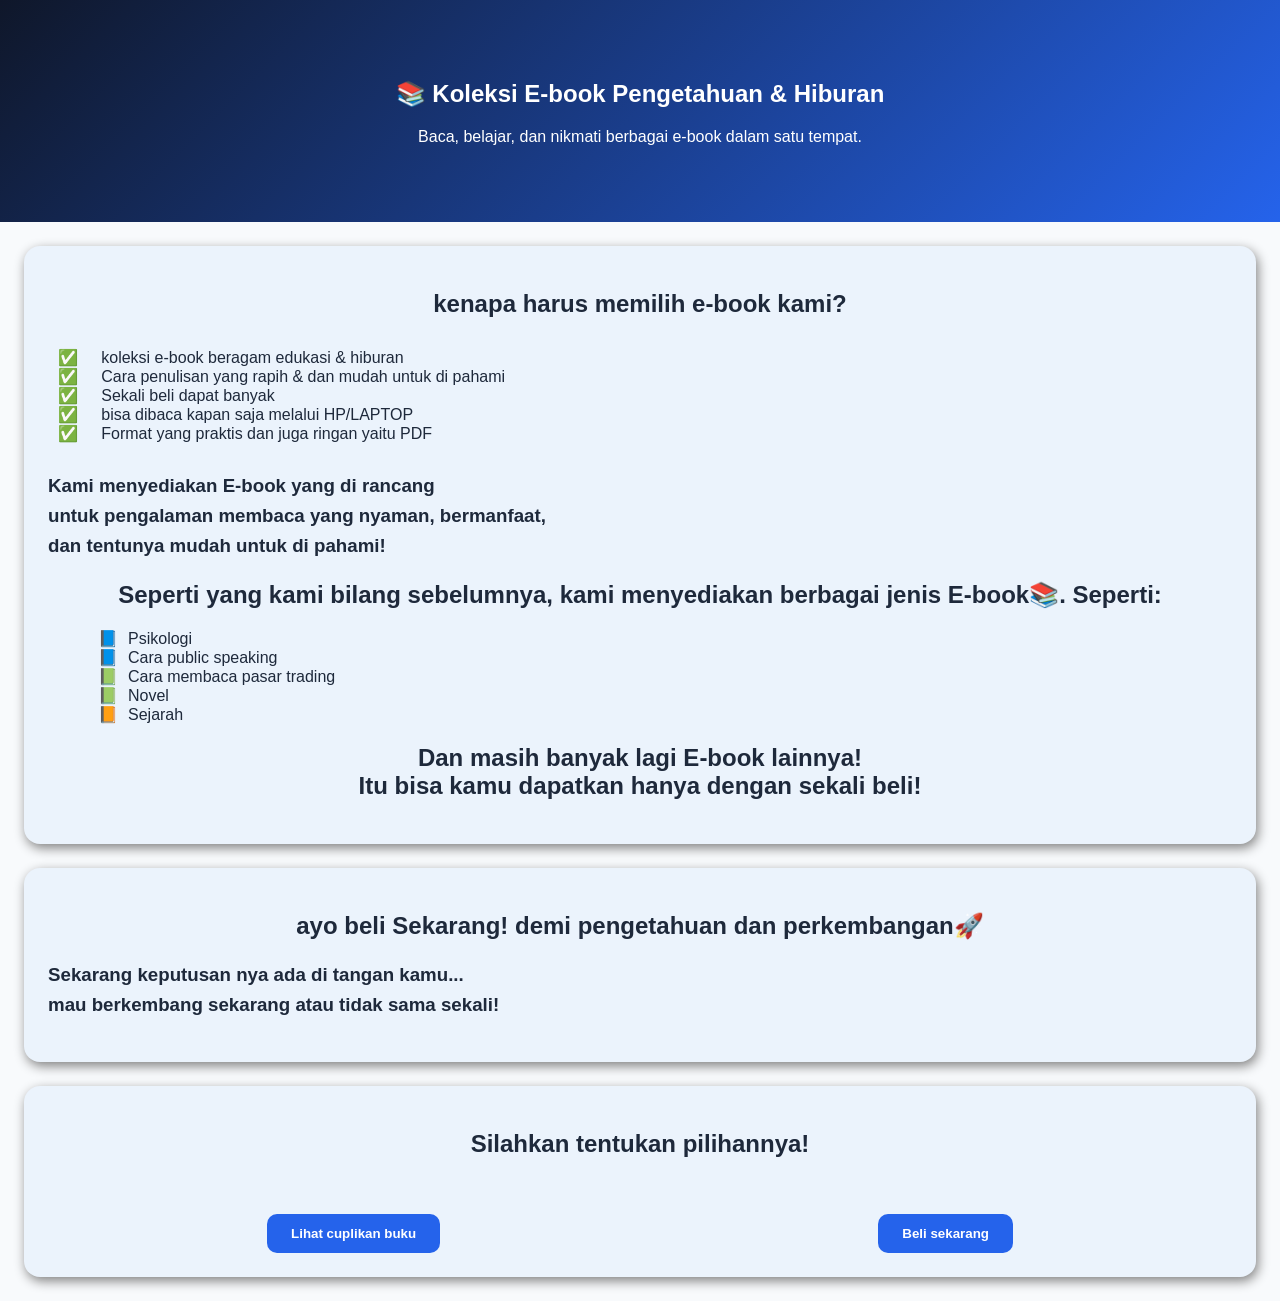
==== index.html @ d92e67c8 "Add files via upload" ====
<!DOCTYPE html>
<html lang="id">
<head>
  <meta charset="UTF-8">
  <meta name="viewport" content="width=device-width, initial-scale=1.0">
  <link rel="stylesheet" href="style2.css">

  <title>e-book ku.html</title>
</head>
<body>	

<body>

<section class="desain">
  <h1>📚 Koleksi E-book Pengetahuan & Hiburan</h1>
  <p>Baca, belajar, dan nikmati berbagai e-book dalam satu tempat.</p>
</section>

<div class="desain_kotak">
  <h2>kenapa harus memilih e-book kami?</h2>
  <ul class="centang">
    <li>koleksi e-book beragam edukasi & hiburan</li>
    <li>Cara penulisan yang rapih & dan mudah untuk di pahami</li>
    <li>Sekali beli dapat banyak</li>
    <li>bisa dibaca kapan saja melalui HP/LAPTOP</li>
    <li>Format yang praktis dan juga ringan yaitu PDF</li>
  </ul>
  
  
  
  <h3>Kami menyediakan E-book yang di rancang<br> untuk pengalaman membaca yang nyaman, bermanfaat,<br> dan tentunya mudah untuk di pahami!</h3>
  
  <h2>Seperti yang kami bilang sebelumnya, kami menyediakan berbagai jenis E-book📚. Seperti:</h2>
  <ul>
    <li class="buku_biru">Psikologi</li>
    <li class="buku_biru">Cara public speaking</li>
    <li class="buku_hijau">Cara membaca pasar trading</li>
    <li class="buku_hijau">Novel</li>
    <li class="buku_oren">Sejarah</li>
  </ul>
  <h2>Dan masih banyak lagi E-book lainnya!<br> Itu bisa kamu dapatkan hanya dengan sekali beli!</h2>
  
</div>


<div class="desain_kotak">
  <h2>ayo beli Sekarang! demi pengetahuan dan perkembangan🚀</h2>
  <h3>Sekarang keputusan nya ada di tangan kamu...<br> mau berkembang sekarang atau tidak sama sekali!</h3>
  
</div>

<div class="desain_kotak">
  <h2>Silahkan tentukan pilihannya!</h2><br><br>
  <div class="jarak">
    <a href="cuplikan_buku.html" target="_blank"><button class="tombol_jarak">Lihat cuplikan buku</button></a>
  <a href="beli.html"><button class="tombol_jarak">Beli sekarang</button></a>
  </div>
</div>

<script src="js/script.js" defer></script>
</body>
</body>
 <script src="js/script.js"></script>
</html>
---- style2.css ----
body {
  margin: 0;
  font-family: 'Segoe UI', Arial, sans-serif;
  background-color: #F8FAFC;
  color: #1E293B;
}

.desain {
  /* Gradasi biru modern yang lebih hidup dan cerah */
  background: linear-gradient(135deg, #0F172A, #2563EB); 
  color: white;
  text-align: center;
  padding: 60px 20px;
}

.desain_kotak {
  background:#EBF3FC; 
  border-radius: 16px; 
  padding: 24px;
  margin: 24px;
  box-shadow: 2px 4px 12px gray;
}

.tombol_jarak, .tombol_tengah {
  background-color: #2563EB;
  color: white;
  border: none;
  border-radius: 10px;
  padding: 12px 24px;
  font-weight: bold;
  cursor: pointer;
  transition: all 0.3s ease;
}

.tombol_jarak:hover, .tombol_tengah:hover {
  background-color: #1D4ED8;
  transform: translateY(-2px);
  box-shadow: 0 4px 12px rgba(37, 99, 235, 0.2);
}

.jarak {
  display: flex;
   justify-content: space-around;
}

.tengah {
  display: flex;
  justify-content: center;
}


h1, h2 {
  text-align: center;
}

h3 {
  text-align: left;
  line-height: 1.6;
}

img {
  display: block;
  width: 80%;
  max-width: 300px;
  height: auto;
  margin: 10px auto;
  border-radius: 8px;
}

.centang {
  list-style: none;
  padding: 10px;
}

.centang li::before {
  content: "✅";
  margin-right: 2%;
}

.buku_biru {
  list-style: none;
  margin-right: 2%px;
}

.buku_biru::before {
  content: "📘" ;
  padding: 10px;
}

.buku_hijau {
  list-style: none;
  margin-right: 2%;
}

.buku_hijau::before {
  content: "📗" ;
  padding: 10px;
}

.buku_oren {
  list-style: none;
  margin-right: 2%;
}

.buku_oren::before {
  content: "📙";
  padding: 10px;
}
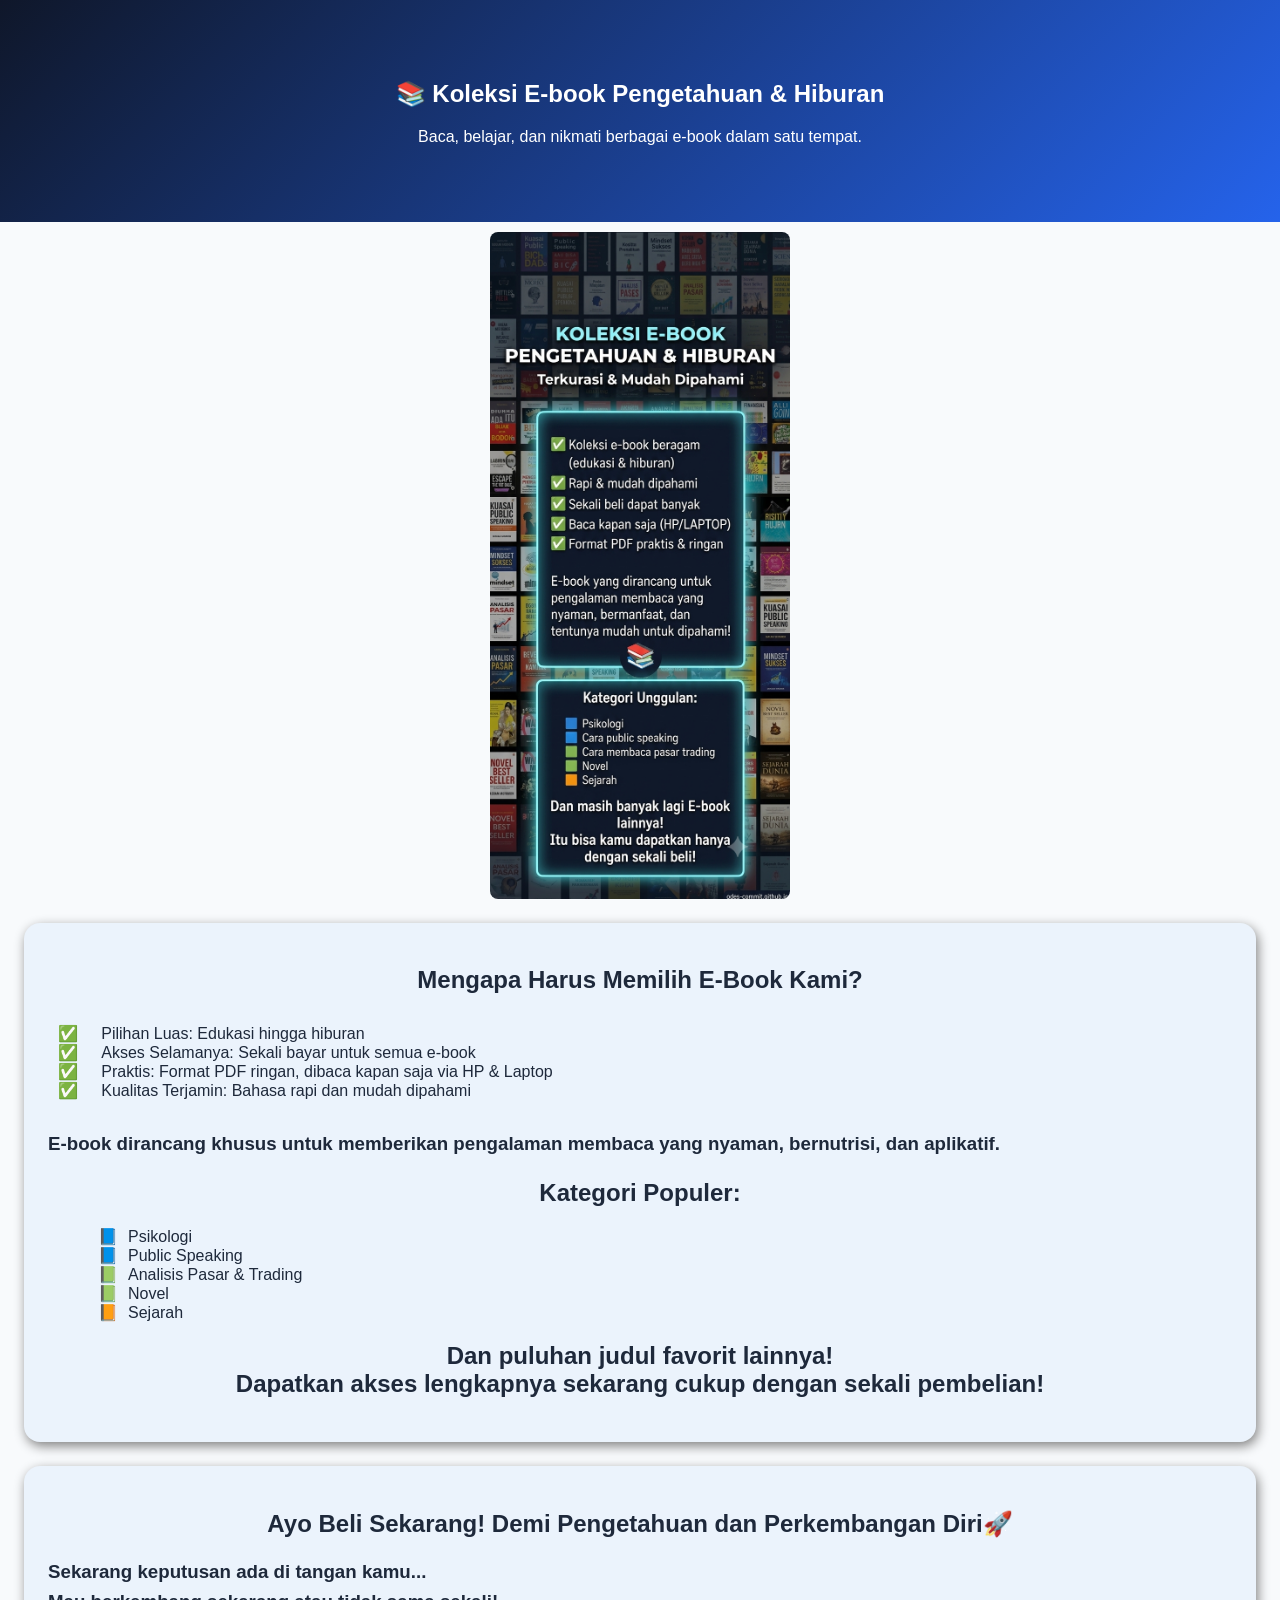
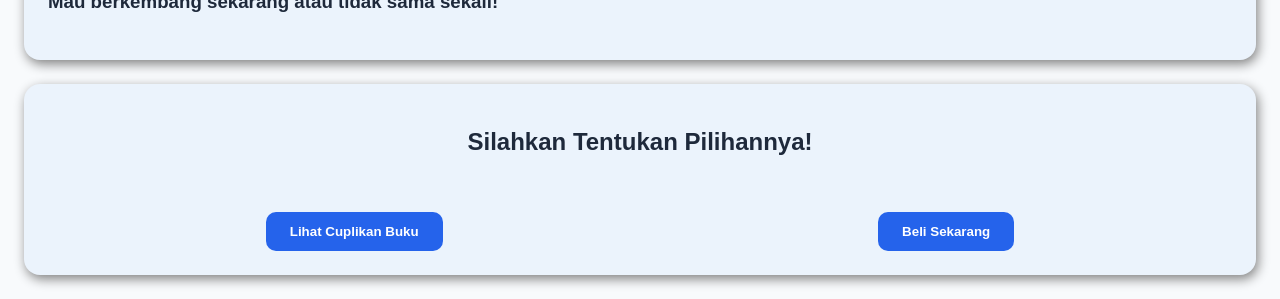
==== commit e1a450a4: "Revise text for clarity and consistency in index.html" ====
--- a/index.html
+++ b/index.html
@@ -5,60 +5,52 @@
   <meta name="viewport" content="width=device-width, initial-scale=1.0">
   <link rel="stylesheet" href="style2.css">
 
-  <title>e-book ku.html</title>
+  <title>e-book ku</title>
 </head>
 <body>	
-
-<body>
 
 <section class="desain">
   <h1>📚 Koleksi E-book Pengetahuan & Hiburan</h1>
   <p>Baca, belajar, dan nikmati berbagai e-book dalam satu tempat.</p>
 </section>
 
+<div class="desain_kotak2">
+  <img src="1785396798155.png" alt="Koleksi E-book Pengetahuan & Hiburan">
+</div>
+
 <div class="desain_kotak">
-  <h2>kenapa harus memilih e-book kami?</h2>
+  <h2>Mengapa Harus Memilih E-Book Kami?</h2>
   <ul class="centang">
-    <li>koleksi e-book beragam edukasi & hiburan</li>
-    <li>Cara penulisan yang rapih & dan mudah untuk di pahami</li>
-    <li>Sekali beli dapat banyak</li>
-    <li>bisa dibaca kapan saja melalui HP/LAPTOP</li>
-    <li>Format yang praktis dan juga ringan yaitu PDF</li>
+    <li>Pilihan Luas: Edukasi hingga hiburan</li>
+    <li>Akses Selamanya: Sekali bayar untuk semua e-book</li>
+    <li>Praktis: Format PDF ringan, dibaca kapan saja via HP & Laptop</li>
+    <li>Kualitas Terjamin: Bahasa rapi dan mudah dipahami</li>
   </ul>
   
+  <h3>E-book dirancang khusus untuk memberikan pengalaman membaca yang nyaman, bernutrisi, dan aplikatif.</h3>
   
-  
-  <h3>Kami menyediakan E-book yang di rancang<br> untuk pengalaman membaca yang nyaman, bermanfaat,<br> dan tentunya mudah untuk di pahami!</h3>
-  
-  <h2>Seperti yang kami bilang sebelumnya, kami menyediakan berbagai jenis E-book📚. Seperti:</h2>
+  <h2>Kategori Populer:</h2>
   <ul>
     <li class="buku_biru">Psikologi</li>
-    <li class="buku_biru">Cara public speaking</li>
-    <li class="buku_hijau">Cara membaca pasar trading</li>
+    <li class="buku_biru">Public Speaking</li>
+    <li class="buku_hijau">Analisis Pasar & Trading</li>
     <li class="buku_hijau">Novel</li>
     <li class="buku_oren">Sejarah</li>
   </ul>
-  <h2>Dan masih banyak lagi E-book lainnya!<br> Itu bisa kamu dapatkan hanya dengan sekali beli!</h2>
-  
-</div>
-
-
-<div class="desain_kotak">
-  <h2>ayo beli Sekarang! demi pengetahuan dan perkembangan🚀</h2>
-  <h3>Sekarang keputusan nya ada di tangan kamu...<br> mau berkembang sekarang atau tidak sama sekali!</h3>
-  
+  <h2>Dan puluhan judul favorit lainnya!<br>Dapatkan akses lengkapnya sekarang cukup dengan sekali pembelian!</h2>
 </div>
 
 <div class="desain_kotak">
-  <h2>Silahkan tentukan pilihannya!</h2><br><br>
+  <h2>Ayo Beli Sekarang! Demi Pengetahuan dan Perkembangan Diri🚀</h2>
+  <h3>Sekarang keputusan ada di tangan kamu...<br> Mau berkembang sekarang atau tidak sama sekali!</h3>
+</div>
+
+<div class="desain_kotak">
+  <h2>Silahkan Tentukan Pilihannya!</h2><br><br>
   <div class="jarak">
-    <a href="cuplikan_buku.html" target="_blank"><button class="tombol_jarak">Lihat cuplikan buku</button></a>
-  <a href="beli.html"><button class="tombol_jarak">Beli sekarang</button></a>
+    <a href="cuplikan_buku.html" target="_blank"><button class="tombol_jarak">Lihat Cuplikan Buku</button></a>
+    <a href="beli.html"><button class="tombol_jarak">Beli Sekarang</button></a>
   </div>
 </div>
-
-<script src="js/script.js" defer></script>
 </body>
-</body>
- <script src="js/script.js"></script>
 </html>
